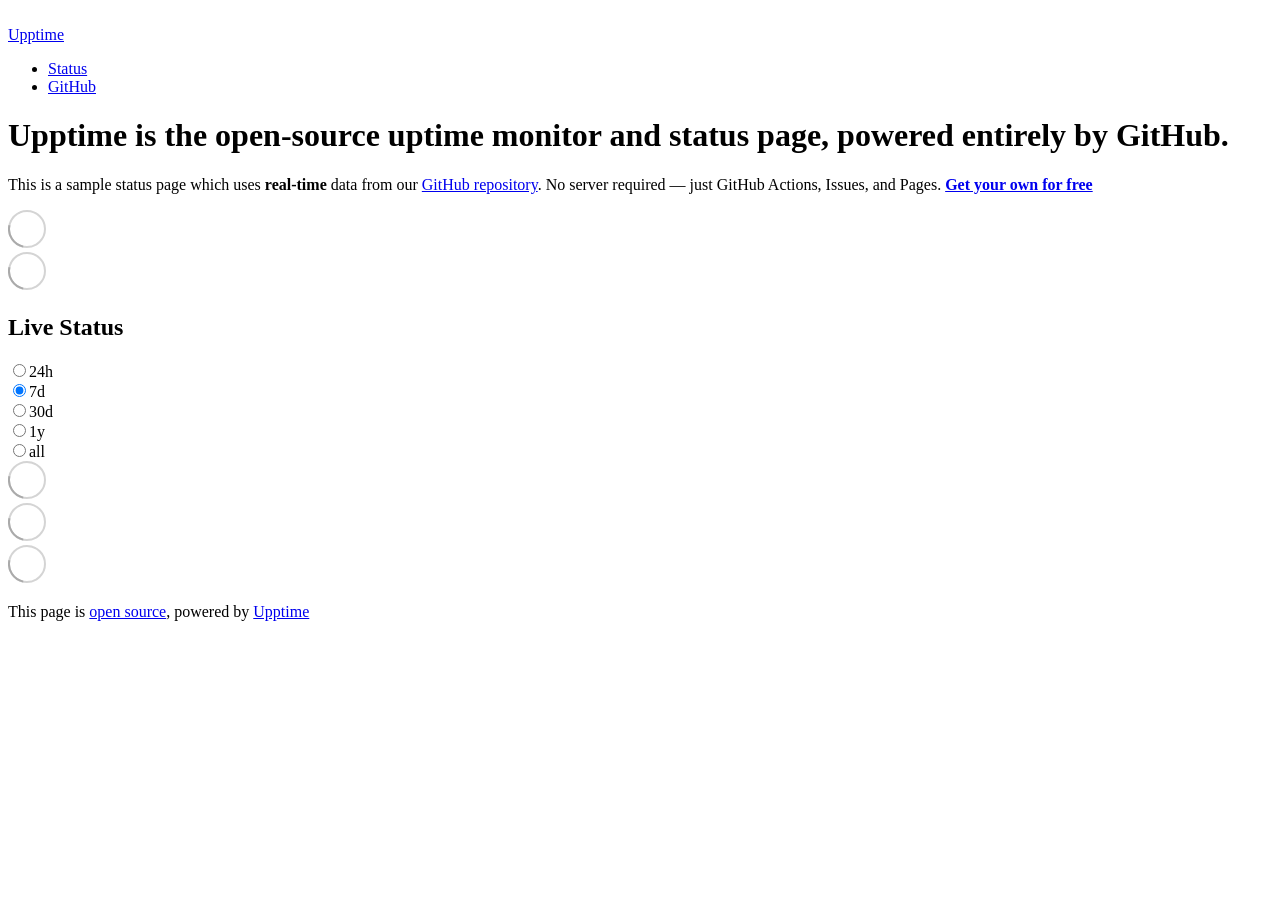
==== index.html @ abc85be4 "deploy: 4dbe4d43f22a448f04e3e28e28c67807cc718a7d" ====
<!DOCTYPE html> <html lang=en> <head> <meta charset=utf-8> <meta content="width=device-width,initial-scale=1" name=viewport> <meta content=#333333 name=theme-color> <base href=/KivotOS-status/ > <link href=manifest.json rel=manifest crossorigin=use-credentials> <script>__SAPPER__={baseUrl:"/KivotOS-status",preloaded:[void 0,{}]};if('serviceWorker' in navigator)navigator.serviceWorker.register('/KivotOS-status/service-worker.js');(function(){try{eval("async function x(){}");var main="/KivotOS-status/client/client.7f36f1a3.js"}catch(e){main="/KivotOS-status/client/legacy/client.d42a2e15.js"};var s=document.createElement("script");try{new Function("if(0)import('')")();s.src=main;s.type="module";s.crossOrigin="use-credentials";}catch(e){s.src="/KivotOS-status/client/shimport@2.0.5.js";s.setAttribute("data-main",main);}document.head.appendChild(s);}());</script> <link href=client/client-31a52aa5.css rel=stylesheet><link href=client/createOctokit-a85f76c7.css rel=stylesheet><link href=client/index-b0b6455a.css rel=stylesheet> <title>Upptime</title> <script>// If `prefers-color-scheme` is not supported, fall back to light mode.
      // In this case, light.css will be downloaded with `highest` priority.
      if (typeof window !== "undefined" && typeof document !== "undefined" && "matchMedia" in window && window.matchMedia('(prefers-color-scheme: dark)').media === 'not all') {
        document.documentElement.style.display = 'none';
        document.head.insertAdjacentHTML(
          'beforeend',
          '<link rel="stylesheet" href={`${config.path}/themes/light.css`} onload="document.documentElement.style.display = \'\'">',
        );
      } </script> <link href=https://dungdinhmanh.github.io/KivotOS-status/themes/light.css rel=stylesheet media=(prefers-color-scheme:light)> <link href=https://dungdinhmanh.github.io/KivotOS-status/themes/dark.css rel=stylesheet media=(prefers-color-scheme:dark)><link href=https://dungdinhmanh.github.io/KivotOS-status/global.css rel=stylesheet><link href=https://raw.githubusercontent.com/upptime/upptime/master/assets/upptime-icon.svg rel=icon type=image/svg><link href=/logo-192.png rel=icon type=image/png> <link href=/KivotOS-status/client/client.7f36f1a3.js rel=modulepreload as=script crossorigin=use-credentials><link href=/KivotOS-status/client/client-31a52aa5.css rel=preload as=style><link href=/KivotOS-status/client/index.67c67a5d.js rel=modulepreload as=script crossorigin=use-credentials><link href=/KivotOS-status/client/createOctokit.9bda85bf.js rel=modulepreload as=script crossorigin=use-credentials><link href=/KivotOS-status/client/inject_styles.803b7e80.js rel=modulepreload as=script crossorigin=use-credentials><link href=/KivotOS-status/client/createOctokit-a85f76c7.css rel=preload as=style><link href=/KivotOS-status/client/index-b0b6455a.css rel=preload as=style></head> <body> <div id=sapper> <nav class=svelte-a08hsz><div class="svelte-a08hsz container"><div><a href=https://dungdinhmanh.github.io/KivotOS-status class="svelte-a08hsz logo"><img alt="" class=svelte-a08hsz src=https://raw.githubusercontent.com/upptime/upptime.js.org/master/static/img/icon.svg> <div>Upptime</div></a></div> <ul class=svelte-a08hsz><li><a href=/ class=svelte-a08hsz target=_self aria-current=page>Status</a> <li><a href=https://github.com/dungdinhmanh/KivotOS-status class=svelte-a08hsz target=_self>GitHub</a> </li> </ul></div> </nav> <main class=container> <header class=svelte-ngkazm><h1><strong>Upptime</strong> is the open-source uptime monitor and status page, powered entirely by GitHub.</h1> <p class="svelte-ngkazm lead">This is a sample status page which uses <strong>real-time</strong> data from our <a href=https://github.com/upptime/upptime>GitHub repository</a>. No server required — just GitHub Actions, Issues, and Pages. <a href=https://github.com/upptime/upptime><strong>Get your own for free</strong></a></header> <section class=svelte-8lnl4f><div class="svelte-68jxue loading"><svg class=svelte-68jxue height=38 stroke=#aaa width=38 xmlns=http://www.w3.org/2000/svg><g fill=none fill-rule=evenodd><g stroke-width=2 transform="translate(1 1)"><circle cx=18 cy=18 r=18 stroke-opacity=.5></circle><path d="M36 18c0-9.94-8.06-18-18-18"><animateTransform attributeName=transform dur=1s from="0 18 18" repeatCount=indefinite to="360 18 18" type=rotate></animateTransform></path></g></g></svg></div> </section> <section class=svelte-8lnl4f><div class="svelte-68jxue loading"><svg class=svelte-68jxue height=38 stroke=#aaa width=38 xmlns=http://www.w3.org/2000/svg><g fill=none fill-rule=evenodd><g stroke-width=2 transform="translate(1 1)"><circle cx=18 cy=18 r=18 stroke-opacity=.5></circle><path d="M36 18c0-9.94-8.06-18-18-18"><animateTransform attributeName=transform dur=1s from="0 18 18" repeatCount=indefinite to="360 18 18" type=rotate></animateTransform></path></g></g></svg></div> </section> <div class="svelte-fqsq6s f changed"><h2>Live Status</h2> <form class="svelte-fqsq6s f r"><div><input class=svelte-fqsq6s id=data_day name=d type=radio value=day><label class=svelte-fqsq6s for=data_day>24h</label></div> <div><input class=svelte-fqsq6s id=data_week name=d type=radio value=week checked><label class=svelte-fqsq6s for=data_week>7d</label></div> <div><input class=svelte-fqsq6s id=data_month name=d type=radio value=month><label class=svelte-fqsq6s for=data_month>30d</label></div> <div><input class=svelte-fqsq6s id=data_year name=d type=radio value=year><label class=svelte-fqsq6s for=data_year>1y</label></div> <div><input class=svelte-fqsq6s id=data_all name=d type=radio value=all><label class=svelte-fqsq6s for=data_all>all</label></div></form></div> <section class="svelte-fqsq6s live-status"><div class="svelte-68jxue loading"><svg class=svelte-68jxue height=38 stroke=#aaa width=38 xmlns=http://www.w3.org/2000/svg><g fill=none fill-rule=evenodd><g stroke-width=2 transform="translate(1 1)"><circle cx=18 cy=18 r=18 stroke-opacity=.5></circle><path d="M36 18c0-9.94-8.06-18-18-18"><animateTransform attributeName=transform dur=1s from="0 18 18" repeatCount=indefinite to="360 18 18" type=rotate></animateTransform></path></g></g></svg></div> </section> <section><div class="svelte-68jxue loading"><svg class=svelte-68jxue height=38 stroke=#aaa width=38 xmlns=http://www.w3.org/2000/svg><g fill=none fill-rule=evenodd><g stroke-width=2 transform="translate(1 1)"><circle cx=18 cy=18 r=18 stroke-opacity=.5></circle><path d="M36 18c0-9.94-8.06-18-18-18"><animateTransform attributeName=transform dur=1s from="0 18 18" repeatCount=indefinite to="360 18 18" type=rotate></animateTransform></path></g></g></svg></div> </section> <section><div class="svelte-68jxue loading"><svg class=svelte-68jxue height=38 stroke=#aaa width=38 xmlns=http://www.w3.org/2000/svg><g fill=none fill-rule=evenodd><g stroke-width=2 transform="translate(1 1)"><circle cx=18 cy=18 r=18 stroke-opacity=.5></circle><path d="M36 18c0-9.94-8.06-18-18-18"><animateTransform attributeName=transform dur=1s from="0 18 18" repeatCount=indefinite to="360 18 18" type=rotate></animateTransform></path></g></g></svg></div></section></main> <footer class=svelte-jbr799><p>This page is <a href=https://github.com/dungdinhmanh/KivotOS-status>open source</a>, powered by <a href=https://upptime.js.org>Upptime</a></p> </footer></div> <script> try {
        if (typeof window !== "undefined" && window.navigator && navigator.serviceWorker) {
          navigator.serviceWorker.getRegistrations().then(function (registrations) {
            for (let registration of registrations) {
              registration.unregister();
            }
          });
        }
        if (typeof window !== "undefined" && "caches" in window) {
          caches.keys().then(function (keyList) {
            return Promise.all(
              keyList.map(function (key) {
                return caches.delete(key);
              })
            );
          });
        }
      } catch (error) {} </script>
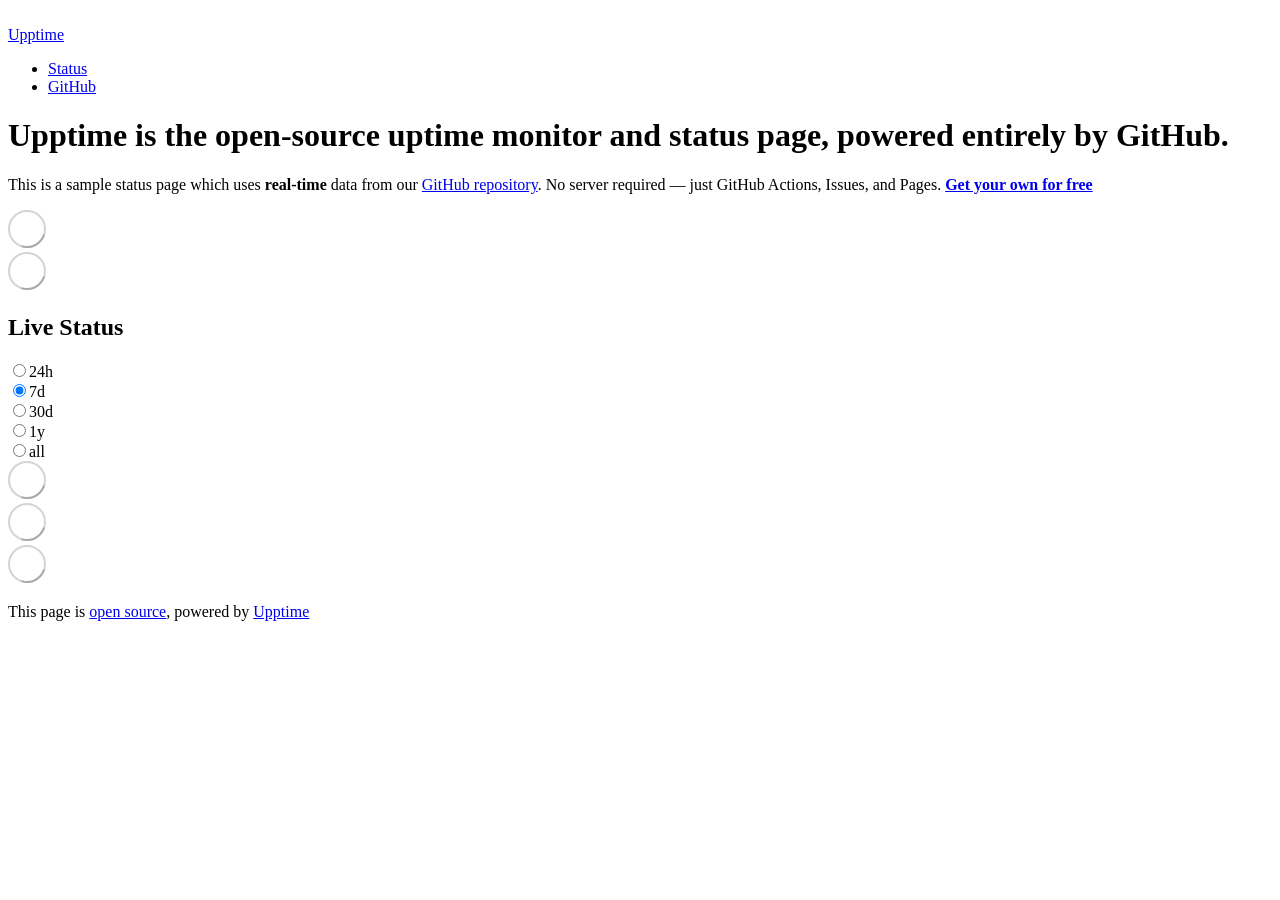
==== commit d0ab8d71: "deploy: ff72201e43eb271b6b626acca5a5ea816cc63254" ====
--- a/index.html
+++ b/index.html
@@ -1,4 +1,4 @@
-<!DOCTYPE html> <html lang=en> <head> <meta charset=utf-8> <meta content="width=device-width,initial-scale=1" name=viewport> <meta content=#333333 name=theme-color> <base href=/KivotOS-status/ > <link href=manifest.json rel=manifest crossorigin=use-credentials> <script>__SAPPER__={baseUrl:"/KivotOS-status",preloaded:[void 0,{}]};if('serviceWorker' in navigator)navigator.serviceWorker.register('/KivotOS-status/service-worker.js');(function(){try{eval("async function x(){}");var main="/KivotOS-status/client/client.7f36f1a3.js"}catch(e){main="/KivotOS-status/client/legacy/client.d42a2e15.js"};var s=document.createElement("script");try{new Function("if(0)import('')")();s.src=main;s.type="module";s.crossOrigin="use-credentials";}catch(e){s.src="/KivotOS-status/client/shimport@2.0.5.js";s.setAttribute("data-main",main);}document.head.appendChild(s);}());</script> <link href=client/client-31a52aa5.css rel=stylesheet><link href=client/createOctokit-a85f76c7.css rel=stylesheet><link href=client/index-b0b6455a.css rel=stylesheet> <title>Upptime</title> <script>// If `prefers-color-scheme` is not supported, fall back to light mode.
+<!DOCTYPE html> <html lang=en> <head> <meta charset=utf-8> <meta content="width=device-width,initial-scale=1" name=viewport> <meta content=#333333 name=theme-color> <base href=/KivotOS-status/ > <link href=manifest.json rel=manifest crossorigin=use-credentials> <script>__SAPPER__={baseUrl:"/KivotOS-status",preloaded:[void 0,{}]};if('serviceWorker' in navigator)navigator.serviceWorker.register('/KivotOS-status/service-worker.js');(function(){try{eval("async function x(){}");var main="/KivotOS-status/client/client.82e6fd3c.js"}catch(e){main="/KivotOS-status/client/legacy/client.56b71846.js"};var s=document.createElement("script");try{new Function("if(0)import('')")();s.src=main;s.type="module";s.crossOrigin="use-credentials";}catch(e){s.src="/KivotOS-status/client/shimport@2.0.5.js";s.setAttribute("data-main",main);}document.head.appendChild(s);}());</script> <link href=client/client-31a52aa5.css rel=stylesheet><link href=client/createOctokit-a85f76c7.css rel=stylesheet><link href=client/index-b0b6455a.css rel=stylesheet> <title>Upptime</title> <script>// If `prefers-color-scheme` is not supported, fall back to light mode.
       // In this case, light.css will be downloaded with `highest` priority.
       if (typeof window !== "undefined" && typeof document !== "undefined" && "matchMedia" in window && window.matchMedia('(prefers-color-scheme: dark)').media === 'not all') {
         document.documentElement.style.display = 'none';
@@ -6,7 +6,7 @@
           'beforeend',
           '<link rel="stylesheet" href={`${config.path}/themes/light.css`} onload="document.documentElement.style.display = \'\'">',
         );
-      } </script> <link href=https://dungdinhmanh.github.io/KivotOS-status/themes/light.css rel=stylesheet media=(prefers-color-scheme:light)> <link href=https://dungdinhmanh.github.io/KivotOS-status/themes/dark.css rel=stylesheet media=(prefers-color-scheme:dark)><link href=https://dungdinhmanh.github.io/KivotOS-status/global.css rel=stylesheet><link href=https://raw.githubusercontent.com/upptime/upptime/master/assets/upptime-icon.svg rel=icon type=image/svg><link href=/logo-192.png rel=icon type=image/png> <link href=/KivotOS-status/client/client.7f36f1a3.js rel=modulepreload as=script crossorigin=use-credentials><link href=/KivotOS-status/client/client-31a52aa5.css rel=preload as=style><link href=/KivotOS-status/client/index.67c67a5d.js rel=modulepreload as=script crossorigin=use-credentials><link href=/KivotOS-status/client/createOctokit.9bda85bf.js rel=modulepreload as=script crossorigin=use-credentials><link href=/KivotOS-status/client/inject_styles.803b7e80.js rel=modulepreload as=script crossorigin=use-credentials><link href=/KivotOS-status/client/createOctokit-a85f76c7.css rel=preload as=style><link href=/KivotOS-status/client/index-b0b6455a.css rel=preload as=style></head> <body> <div id=sapper> <nav class=svelte-a08hsz><div class="svelte-a08hsz container"><div><a href=https://dungdinhmanh.github.io/KivotOS-status class="svelte-a08hsz logo"><img alt="" class=svelte-a08hsz src=https://raw.githubusercontent.com/upptime/upptime.js.org/master/static/img/icon.svg> <div>Upptime</div></a></div> <ul class=svelte-a08hsz><li><a href=/ class=svelte-a08hsz target=_self aria-current=page>Status</a> <li><a href=https://github.com/dungdinhmanh/KivotOS-status class=svelte-a08hsz target=_self>GitHub</a> </li> </ul></div> </nav> <main class=container> <header class=svelte-ngkazm><h1><strong>Upptime</strong> is the open-source uptime monitor and status page, powered entirely by GitHub.</h1> <p class="svelte-ngkazm lead">This is a sample status page which uses <strong>real-time</strong> data from our <a href=https://github.com/upptime/upptime>GitHub repository</a>. No server required — just GitHub Actions, Issues, and Pages. <a href=https://github.com/upptime/upptime><strong>Get your own for free</strong></a></header> <section class=svelte-8lnl4f><div class="svelte-68jxue loading"><svg class=svelte-68jxue height=38 stroke=#aaa width=38 xmlns=http://www.w3.org/2000/svg><g fill=none fill-rule=evenodd><g stroke-width=2 transform="translate(1 1)"><circle cx=18 cy=18 r=18 stroke-opacity=.5></circle><path d="M36 18c0-9.94-8.06-18-18-18"><animateTransform attributeName=transform dur=1s from="0 18 18" repeatCount=indefinite to="360 18 18" type=rotate></animateTransform></path></g></g></svg></div> </section> <section class=svelte-8lnl4f><div class="svelte-68jxue loading"><svg class=svelte-68jxue height=38 stroke=#aaa width=38 xmlns=http://www.w3.org/2000/svg><g fill=none fill-rule=evenodd><g stroke-width=2 transform="translate(1 1)"><circle cx=18 cy=18 r=18 stroke-opacity=.5></circle><path d="M36 18c0-9.94-8.06-18-18-18"><animateTransform attributeName=transform dur=1s from="0 18 18" repeatCount=indefinite to="360 18 18" type=rotate></animateTransform></path></g></g></svg></div> </section> <div class="svelte-fqsq6s f changed"><h2>Live Status</h2> <form class="svelte-fqsq6s f r"><div><input class=svelte-fqsq6s id=data_day name=d type=radio value=day><label class=svelte-fqsq6s for=data_day>24h</label></div> <div><input class=svelte-fqsq6s id=data_week name=d type=radio value=week checked><label class=svelte-fqsq6s for=data_week>7d</label></div> <div><input class=svelte-fqsq6s id=data_month name=d type=radio value=month><label class=svelte-fqsq6s for=data_month>30d</label></div> <div><input class=svelte-fqsq6s id=data_year name=d type=radio value=year><label class=svelte-fqsq6s for=data_year>1y</label></div> <div><input class=svelte-fqsq6s id=data_all name=d type=radio value=all><label class=svelte-fqsq6s for=data_all>all</label></div></form></div> <section class="svelte-fqsq6s live-status"><div class="svelte-68jxue loading"><svg class=svelte-68jxue height=38 stroke=#aaa width=38 xmlns=http://www.w3.org/2000/svg><g fill=none fill-rule=evenodd><g stroke-width=2 transform="translate(1 1)"><circle cx=18 cy=18 r=18 stroke-opacity=.5></circle><path d="M36 18c0-9.94-8.06-18-18-18"><animateTransform attributeName=transform dur=1s from="0 18 18" repeatCount=indefinite to="360 18 18" type=rotate></animateTransform></path></g></g></svg></div> </section> <section><div class="svelte-68jxue loading"><svg class=svelte-68jxue height=38 stroke=#aaa width=38 xmlns=http://www.w3.org/2000/svg><g fill=none fill-rule=evenodd><g stroke-width=2 transform="translate(1 1)"><circle cx=18 cy=18 r=18 stroke-opacity=.5></circle><path d="M36 18c0-9.94-8.06-18-18-18"><animateTransform attributeName=transform dur=1s from="0 18 18" repeatCount=indefinite to="360 18 18" type=rotate></animateTransform></path></g></g></svg></div> </section> <section><div class="svelte-68jxue loading"><svg class=svelte-68jxue height=38 stroke=#aaa width=38 xmlns=http://www.w3.org/2000/svg><g fill=none fill-rule=evenodd><g stroke-width=2 transform="translate(1 1)"><circle cx=18 cy=18 r=18 stroke-opacity=.5></circle><path d="M36 18c0-9.94-8.06-18-18-18"><animateTransform attributeName=transform dur=1s from="0 18 18" repeatCount=indefinite to="360 18 18" type=rotate></animateTransform></path></g></g></svg></div></section></main> <footer class=svelte-jbr799><p>This page is <a href=https://github.com/dungdinhmanh/KivotOS-status>open source</a>, powered by <a href=https://upptime.js.org>Upptime</a></p> </footer></div> <script> try {
+      } </script> <link href=https://Kivot-OS.github.io/KivotOS-status/themes/light.css rel=stylesheet media=(prefers-color-scheme:light)> <link href=https://Kivot-OS.github.io/KivotOS-status/themes/dark.css rel=stylesheet media=(prefers-color-scheme:dark)><link href=https://Kivot-OS.github.io/KivotOS-status/global.css rel=stylesheet><link href=https://raw.githubusercontent.com/upptime/upptime/master/assets/upptime-icon.svg rel=icon type=image/svg><link href=/logo-192.png rel=icon type=image/png> <link href=/KivotOS-status/client/client.82e6fd3c.js rel=modulepreload as=script crossorigin=use-credentials><link href=/KivotOS-status/client/client-31a52aa5.css rel=preload as=style><link href=/KivotOS-status/client/index.db226a2b.js rel=modulepreload as=script crossorigin=use-credentials><link href=/KivotOS-status/client/createOctokit.2fd6be53.js rel=modulepreload as=script crossorigin=use-credentials><link href=/KivotOS-status/client/inject_styles.803b7e80.js rel=modulepreload as=script crossorigin=use-credentials><link href=/KivotOS-status/client/createOctokit-a85f76c7.css rel=preload as=style><link href=/KivotOS-status/client/index-b0b6455a.css rel=preload as=style></head> <body> <div id=sapper> <nav class=svelte-a08hsz><div class="svelte-a08hsz container"><div><a href=https://Kivot-OS.github.io/KivotOS-status class="svelte-a08hsz logo"><img alt="" class=svelte-a08hsz src=https://raw.githubusercontent.com/upptime/upptime.js.org/master/static/img/icon.svg> <div>Upptime</div></a></div> <ul class=svelte-a08hsz><li><a href=/ class=svelte-a08hsz target=_self aria-current=page>Status</a> <li><a href=https://github.com/Kivot-OS/KivotOS-status class=svelte-a08hsz target=_self>GitHub</a> </li> </ul></div> </nav> <main class=container> <header class=svelte-ngkazm><h1><strong>Upptime</strong> is the open-source uptime monitor and status page, powered entirely by GitHub.</h1> <p class="svelte-ngkazm lead">This is a sample status page which uses <strong>real-time</strong> data from our <a href=https://github.com/upptime/upptime>GitHub repository</a>. No server required — just GitHub Actions, Issues, and Pages. <a href=https://github.com/upptime/upptime><strong>Get your own for free</strong></a></header> <section class=svelte-8lnl4f><div class="svelte-68jxue loading"><svg class=svelte-68jxue height=38 stroke=#aaa width=38 xmlns=http://www.w3.org/2000/svg><g fill=none fill-rule=evenodd><g stroke-width=2 transform="translate(1 1)"><circle cx=18 cy=18 r=18 stroke-opacity=.5></circle><path d="M36 18c0-9.94-8.06-18-18-18"><animateTransform attributeName=transform dur=1s from="0 18 18" repeatCount=indefinite to="360 18 18" type=rotate></animateTransform></path></g></g></svg></div> </section> <section class=svelte-8lnl4f><div class="svelte-68jxue loading"><svg class=svelte-68jxue height=38 stroke=#aaa width=38 xmlns=http://www.w3.org/2000/svg><g fill=none fill-rule=evenodd><g stroke-width=2 transform="translate(1 1)"><circle cx=18 cy=18 r=18 stroke-opacity=.5></circle><path d="M36 18c0-9.94-8.06-18-18-18"><animateTransform attributeName=transform dur=1s from="0 18 18" repeatCount=indefinite to="360 18 18" type=rotate></animateTransform></path></g></g></svg></div> </section> <div class="svelte-fqsq6s f changed"><h2>Live Status</h2> <form class="svelte-fqsq6s f r"><div><input class=svelte-fqsq6s id=data_day name=d type=radio value=day><label class=svelte-fqsq6s for=data_day>24h</label></div> <div><input class=svelte-fqsq6s id=data_week name=d type=radio value=week checked><label class=svelte-fqsq6s for=data_week>7d</label></div> <div><input class=svelte-fqsq6s id=data_month name=d type=radio value=month><label class=svelte-fqsq6s for=data_month>30d</label></div> <div><input class=svelte-fqsq6s id=data_year name=d type=radio value=year><label class=svelte-fqsq6s for=data_year>1y</label></div> <div><input class=svelte-fqsq6s id=data_all name=d type=radio value=all><label class=svelte-fqsq6s for=data_all>all</label></div></form></div> <section class="svelte-fqsq6s live-status"><div class="svelte-68jxue loading"><svg class=svelte-68jxue height=38 stroke=#aaa width=38 xmlns=http://www.w3.org/2000/svg><g fill=none fill-rule=evenodd><g stroke-width=2 transform="translate(1 1)"><circle cx=18 cy=18 r=18 stroke-opacity=.5></circle><path d="M36 18c0-9.94-8.06-18-18-18"><animateTransform attributeName=transform dur=1s from="0 18 18" repeatCount=indefinite to="360 18 18" type=rotate></animateTransform></path></g></g></svg></div> </section> <section><div class="svelte-68jxue loading"><svg class=svelte-68jxue height=38 stroke=#aaa width=38 xmlns=http://www.w3.org/2000/svg><g fill=none fill-rule=evenodd><g stroke-width=2 transform="translate(1 1)"><circle cx=18 cy=18 r=18 stroke-opacity=.5></circle><path d="M36 18c0-9.94-8.06-18-18-18"><animateTransform attributeName=transform dur=1s from="0 18 18" repeatCount=indefinite to="360 18 18" type=rotate></animateTransform></path></g></g></svg></div> </section> <section><div class="svelte-68jxue loading"><svg class=svelte-68jxue height=38 stroke=#aaa width=38 xmlns=http://www.w3.org/2000/svg><g fill=none fill-rule=evenodd><g stroke-width=2 transform="translate(1 1)"><circle cx=18 cy=18 r=18 stroke-opacity=.5></circle><path d="M36 18c0-9.94-8.06-18-18-18"><animateTransform attributeName=transform dur=1s from="0 18 18" repeatCount=indefinite to="360 18 18" type=rotate></animateTransform></path></g></g></svg></div></section></main> <footer class=svelte-jbr799><p>This page is <a href=https://github.com/Kivot-OS/KivotOS-status>open source</a>, powered by <a href=https://upptime.js.org>Upptime</a></p> </footer></div> <script> try {
         if (typeof window !== "undefined" && window.navigator && navigator.serviceWorker) {
           navigator.serviceWorker.getRegistrations().then(function (registrations) {
             for (let registration of registrations) {
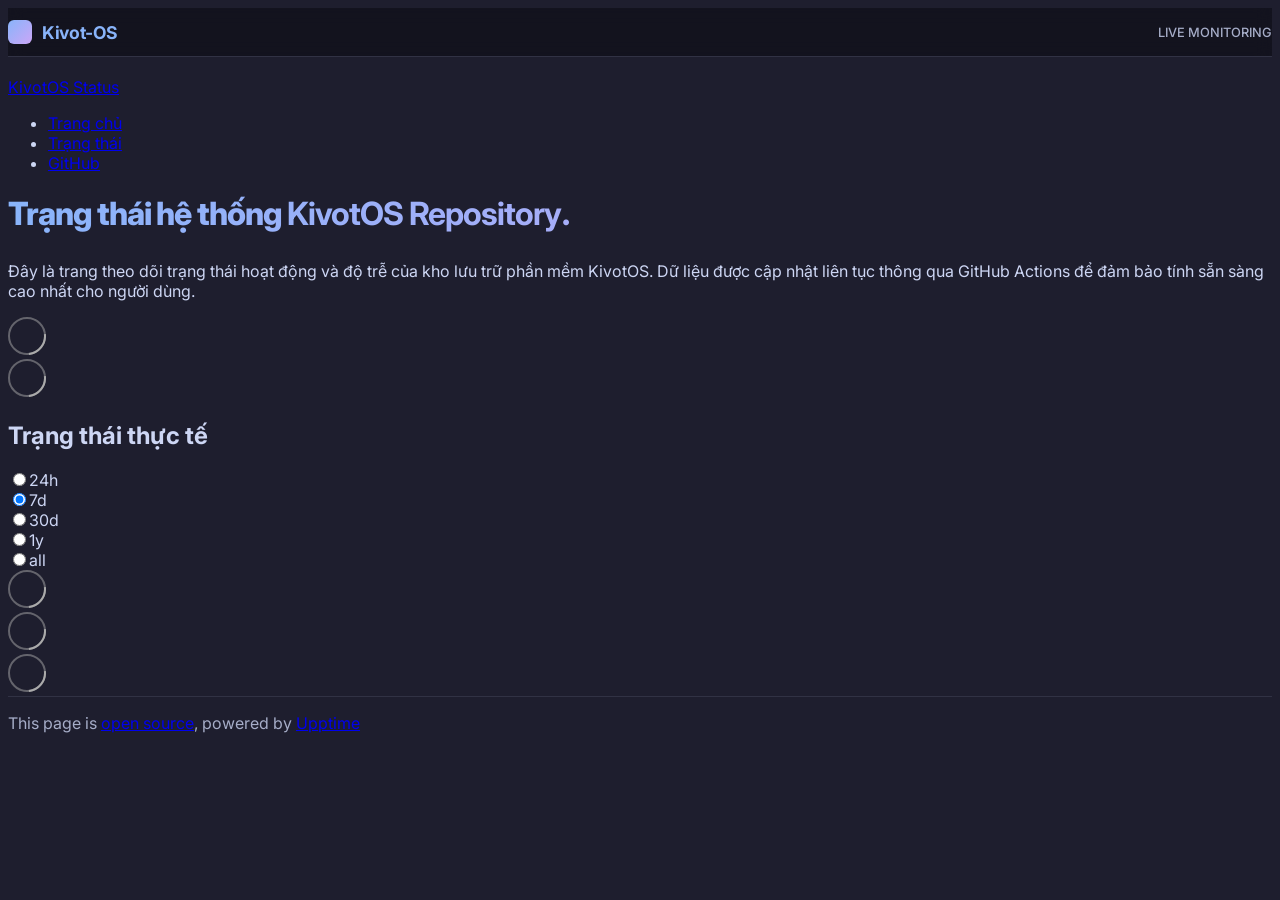
==== commit 44603fdb: "deploy: 185cc3f47ab8d8334ac326dc97f6c80e221dc91b" ====
--- a/index.html
+++ b/index.html
@@ -1,12 +1,12 @@
-<!DOCTYPE html> <html lang=en> <head> <meta charset=utf-8> <meta content="width=device-width,initial-scale=1" name=viewport> <meta content=#333333 name=theme-color> <base href=/KivotOS-status/ > <link href=manifest.json rel=manifest crossorigin=use-credentials> <script>__SAPPER__={baseUrl:"/KivotOS-status",preloaded:[void 0,{}]};if('serviceWorker' in navigator)navigator.serviceWorker.register('/KivotOS-status/service-worker.js');(function(){try{eval("async function x(){}");var main="/KivotOS-status/client/client.82e6fd3c.js"}catch(e){main="/KivotOS-status/client/legacy/client.56b71846.js"};var s=document.createElement("script");try{new Function("if(0)import('')")();s.src=main;s.type="module";s.crossOrigin="use-credentials";}catch(e){s.src="/KivotOS-status/client/shimport@2.0.5.js";s.setAttribute("data-main",main);}document.head.appendChild(s);}());</script> <link href=client/client-31a52aa5.css rel=stylesheet><link href=client/createOctokit-a85f76c7.css rel=stylesheet><link href=client/index-b0b6455a.css rel=stylesheet> <title>Upptime</title> <script>// If `prefers-color-scheme` is not supported, fall back to light mode.
-      // In this case, light.css will be downloaded with `highest` priority.
-      if (typeof window !== "undefined" && typeof document !== "undefined" && "matchMedia" in window && window.matchMedia('(prefers-color-scheme: dark)').media === 'not all') {
-        document.documentElement.style.display = 'none';
-        document.head.insertAdjacentHTML(
-          'beforeend',
-          '<link rel="stylesheet" href={`${config.path}/themes/light.css`} onload="document.documentElement.style.display = \'\'">',
-        );
-      } </script> <link href=https://Kivot-OS.github.io/KivotOS-status/themes/light.css rel=stylesheet media=(prefers-color-scheme:light)> <link href=https://Kivot-OS.github.io/KivotOS-status/themes/dark.css rel=stylesheet media=(prefers-color-scheme:dark)><link href=https://Kivot-OS.github.io/KivotOS-status/global.css rel=stylesheet><link href=https://raw.githubusercontent.com/upptime/upptime/master/assets/upptime-icon.svg rel=icon type=image/svg><link href=/logo-192.png rel=icon type=image/png> <link href=/KivotOS-status/client/client.82e6fd3c.js rel=modulepreload as=script crossorigin=use-credentials><link href=/KivotOS-status/client/client-31a52aa5.css rel=preload as=style><link href=/KivotOS-status/client/index.db226a2b.js rel=modulepreload as=script crossorigin=use-credentials><link href=/KivotOS-status/client/createOctokit.2fd6be53.js rel=modulepreload as=script crossorigin=use-credentials><link href=/KivotOS-status/client/inject_styles.803b7e80.js rel=modulepreload as=script crossorigin=use-credentials><link href=/KivotOS-status/client/createOctokit-a85f76c7.css rel=preload as=style><link href=/KivotOS-status/client/index-b0b6455a.css rel=preload as=style></head> <body> <div id=sapper> <nav class=svelte-a08hsz><div class="svelte-a08hsz container"><div><a href=https://Kivot-OS.github.io/KivotOS-status class="svelte-a08hsz logo"><img alt="" class=svelte-a08hsz src=https://raw.githubusercontent.com/upptime/upptime.js.org/master/static/img/icon.svg> <div>Upptime</div></a></div> <ul class=svelte-a08hsz><li><a href=/ class=svelte-a08hsz target=_self aria-current=page>Status</a> <li><a href=https://github.com/Kivot-OS/KivotOS-status class=svelte-a08hsz target=_self>GitHub</a> </li> </ul></div> </nav> <main class=container> <header class=svelte-ngkazm><h1><strong>Upptime</strong> is the open-source uptime monitor and status page, powered entirely by GitHub.</h1> <p class="svelte-ngkazm lead">This is a sample status page which uses <strong>real-time</strong> data from our <a href=https://github.com/upptime/upptime>GitHub repository</a>. No server required — just GitHub Actions, Issues, and Pages. <a href=https://github.com/upptime/upptime><strong>Get your own for free</strong></a></header> <section class=svelte-8lnl4f><div class="svelte-68jxue loading"><svg class=svelte-68jxue height=38 stroke=#aaa width=38 xmlns=http://www.w3.org/2000/svg><g fill=none fill-rule=evenodd><g stroke-width=2 transform="translate(1 1)"><circle cx=18 cy=18 r=18 stroke-opacity=.5></circle><path d="M36 18c0-9.94-8.06-18-18-18"><animateTransform attributeName=transform dur=1s from="0 18 18" repeatCount=indefinite to="360 18 18" type=rotate></animateTransform></path></g></g></svg></div> </section> <section class=svelte-8lnl4f><div class="svelte-68jxue loading"><svg class=svelte-68jxue height=38 stroke=#aaa width=38 xmlns=http://www.w3.org/2000/svg><g fill=none fill-rule=evenodd><g stroke-width=2 transform="translate(1 1)"><circle cx=18 cy=18 r=18 stroke-opacity=.5></circle><path d="M36 18c0-9.94-8.06-18-18-18"><animateTransform attributeName=transform dur=1s from="0 18 18" repeatCount=indefinite to="360 18 18" type=rotate></animateTransform></path></g></g></svg></div> </section> <div class="svelte-fqsq6s f changed"><h2>Live Status</h2> <form class="svelte-fqsq6s f r"><div><input class=svelte-fqsq6s id=data_day name=d type=radio value=day><label class=svelte-fqsq6s for=data_day>24h</label></div> <div><input class=svelte-fqsq6s id=data_week name=d type=radio value=week checked><label class=svelte-fqsq6s for=data_week>7d</label></div> <div><input class=svelte-fqsq6s id=data_month name=d type=radio value=month><label class=svelte-fqsq6s for=data_month>30d</label></div> <div><input class=svelte-fqsq6s id=data_year name=d type=radio value=year><label class=svelte-fqsq6s for=data_year>1y</label></div> <div><input class=svelte-fqsq6s id=data_all name=d type=radio value=all><label class=svelte-fqsq6s for=data_all>all</label></div></form></div> <section class="svelte-fqsq6s live-status"><div class="svelte-68jxue loading"><svg class=svelte-68jxue height=38 stroke=#aaa width=38 xmlns=http://www.w3.org/2000/svg><g fill=none fill-rule=evenodd><g stroke-width=2 transform="translate(1 1)"><circle cx=18 cy=18 r=18 stroke-opacity=.5></circle><path d="M36 18c0-9.94-8.06-18-18-18"><animateTransform attributeName=transform dur=1s from="0 18 18" repeatCount=indefinite to="360 18 18" type=rotate></animateTransform></path></g></g></svg></div> </section> <section><div class="svelte-68jxue loading"><svg class=svelte-68jxue height=38 stroke=#aaa width=38 xmlns=http://www.w3.org/2000/svg><g fill=none fill-rule=evenodd><g stroke-width=2 transform="translate(1 1)"><circle cx=18 cy=18 r=18 stroke-opacity=.5></circle><path d="M36 18c0-9.94-8.06-18-18-18"><animateTransform attributeName=transform dur=1s from="0 18 18" repeatCount=indefinite to="360 18 18" type=rotate></animateTransform></path></g></g></svg></div> </section> <section><div class="svelte-68jxue loading"><svg class=svelte-68jxue height=38 stroke=#aaa width=38 xmlns=http://www.w3.org/2000/svg><g fill=none fill-rule=evenodd><g stroke-width=2 transform="translate(1 1)"><circle cx=18 cy=18 r=18 stroke-opacity=.5></circle><path d="M36 18c0-9.94-8.06-18-18-18"><animateTransform attributeName=transform dur=1s from="0 18 18" repeatCount=indefinite to="360 18 18" type=rotate></animateTransform></path></g></g></svg></div></section></main> <footer class=svelte-jbr799><p>This page is <a href=https://github.com/Kivot-OS/KivotOS-status>open source</a>, powered by <a href=https://upptime.js.org>Upptime</a></p> </footer></div> <script> try {
+<!DOCTYPE html> <html lang=en> <head> <meta charset=utf-8> <meta content="width=device-width,initial-scale=1" name=viewport> <meta content=#333333 name=theme-color> <base href=/KivotOS-status/ > <link href=manifest.json rel=manifest crossorigin=use-credentials> <script>__SAPPER__={baseUrl:"/KivotOS-status",preloaded:[void 0,{}]};if('serviceWorker' in navigator)navigator.serviceWorker.register('/KivotOS-status/service-worker.js');(function(){try{eval("async function x(){}");var main="/KivotOS-status/client/client.10c881a8.js"}catch(e){main="/KivotOS-status/client/legacy/client.3d6ef3b6.js"};var s=document.createElement("script");try{new Function("if(0)import('')")();s.src=main;s.type="module";s.crossOrigin="use-credentials";}catch(e){s.src="/KivotOS-status/client/shimport@2.0.5.js";s.setAttribute("data-main",main);}document.head.appendChild(s);}());</script> <link href=client/client-31a52aa5.css rel=stylesheet><link href=client/createOctokit-a85f76c7.css rel=stylesheet><link href=client/index-b0b6455a.css rel=stylesheet> <title>KivotOS Status</title><link href=https://fonts.googleapis.com rel=preconnect> <link href=https://fonts.gstatic.com rel=preconnect crossorigin> <link href="https://fonts.googleapis.com/css2?family=Inter:wght@400;600;800&display=swap" rel=stylesheet> <link href=https://kivot-os.github.io/KivotOS-status/kivotos-theme.css rel=stylesheet><link href=https://Kivot-OS.github.io/KivotOS-status/global.css rel=stylesheet><link href=https://raw.githubusercontent.com/upptime/upptime/master/assets/upptime-icon.svg rel=icon type=image/svg><link href=/logo-192.png rel=icon type=image/png><script>console.log("%c Kivot-OS %c System Operational ", "background:#89b4fa; color:#11111b; padding:2px 5px; border-radius:3px 0 0 3px; font-weight:bold;", "background:#313244; color:#cdd6f4; padding:2px 5px; border-radius:0 3px 3px 0;");
+window.addEventListener('scroll', () => {
+  const header = document.getElementById('repo-branding');
+  if (window.scrollY > 20) {
+    header.style.boxShadow = '0 10px 30px rgba(0,0,0,0.3)';
+  } else {
+    header.style.boxShadow = 'none';
+  }
+}); </script> <link href=/KivotOS-status/client/client.10c881a8.js rel=modulepreload as=script crossorigin=use-credentials><link href=/KivotOS-status/client/client-31a52aa5.css rel=preload as=style><link href=/KivotOS-status/client/index.dd16ffaf.js rel=modulepreload as=script crossorigin=use-credentials><link href=/KivotOS-status/client/createOctokit.a103273c.js rel=modulepreload as=script crossorigin=use-credentials><link href=/KivotOS-status/client/inject_styles.803b7e80.js rel=modulepreload as=script crossorigin=use-credentials><link href=/KivotOS-status/client/createOctokit-a85f76c7.css rel=preload as=style><link href=/KivotOS-status/client/index-b0b6455a.css rel=preload as=style></head> <body> <div id=sapper> <div style="background:rgba(17,17,27,.8);backdrop-filter:blur(8px);border-bottom:1px solid #313244;padding:.75rem 0;z-index:100" id=repo-branding> <div class=container style=display:flex;align-items:center;justify-content:space-between> <div style=display:flex;align-items:center;gap:10px> <div style=width:24px;height:24px;background:linear-gradient(135deg,#89b4fa,#cba6f7);border-radius:6px></div> <span style=font-weight:700;color:#89b4fa;font-size:1.1rem;letter-spacing:-.02em>Kivot-OS</span> </div> <div style=font-size:.8rem;color:#a6adc8;font-weight:500>LIVE MONITORING</div> </div> </div> <nav class=svelte-a08hsz><div class="svelte-a08hsz container"><div><a href=https://Kivot-OS.github.io/KivotOS-status class="svelte-a08hsz logo"><img alt="" class=svelte-a08hsz src=https://raw.githubusercontent.com/upptime/upptime.js.org/master/static/img/icon.svg> <div>KivotOS Status</div></a></div> <ul class=svelte-a08hsz><li><a href=https://kivot-os.github.io/KivotOS-repo/ class=svelte-a08hsz target=_self>Trang chủ</a> <li><a href=/KivotOS-status class=svelte-a08hsz target=_self>Trạng thái</a> <li><a href=https://github.com/Kivot-OS/KivotOS-repo class=svelte-a08hsz target=_self>GitHub</a> </li> </ul></div> </nav> <main class=container> <header class=svelte-ngkazm><h1>Trạng thái hệ thống <strong>KivotOS Repository</strong>.</h1> <p class="svelte-ngkazm lead">Đây là trang theo dõi trạng thái hoạt động và độ trễ của kho lưu trữ phần mềm KivotOS. Dữ liệu được cập nhật liên tục thông qua GitHub Actions để đảm bảo tính sẵn sàng cao nhất cho người dùng.</header> <section class=svelte-8lnl4f><div class="svelte-68jxue loading"><svg class=svelte-68jxue height=38 stroke=#aaa width=38 xmlns=http://www.w3.org/2000/svg><g fill=none fill-rule=evenodd><g stroke-width=2 transform="translate(1 1)"><circle cx=18 cy=18 r=18 stroke-opacity=.5></circle><path d="M36 18c0-9.94-8.06-18-18-18"><animateTransform attributeName=transform dur=1s from="0 18 18" repeatCount=indefinite to="360 18 18" type=rotate></animateTransform></path></g></g></svg></div> </section> <section class=svelte-8lnl4f><div class="svelte-68jxue loading"><svg class=svelte-68jxue height=38 stroke=#aaa width=38 xmlns=http://www.w3.org/2000/svg><g fill=none fill-rule=evenodd><g stroke-width=2 transform="translate(1 1)"><circle cx=18 cy=18 r=18 stroke-opacity=.5></circle><path d="M36 18c0-9.94-8.06-18-18-18"><animateTransform attributeName=transform dur=1s from="0 18 18" repeatCount=indefinite to="360 18 18" type=rotate></animateTransform></path></g></g></svg></div> </section> <div class="svelte-fqsq6s f changed"><h2>Trạng thái thực tế</h2> <form class="svelte-fqsq6s f r"><div><input class=svelte-fqsq6s id=data_day name=d type=radio value=day><label class=svelte-fqsq6s for=data_day>24h</label></div> <div><input class=svelte-fqsq6s id=data_week name=d type=radio value=week checked><label class=svelte-fqsq6s for=data_week>7d</label></div> <div><input class=svelte-fqsq6s id=data_month name=d type=radio value=month><label class=svelte-fqsq6s for=data_month>30d</label></div> <div><input class=svelte-fqsq6s id=data_year name=d type=radio value=year><label class=svelte-fqsq6s for=data_year>1y</label></div> <div><input class=svelte-fqsq6s id=data_all name=d type=radio value=all><label class=svelte-fqsq6s for=data_all>all</label></div></form></div> <section class="svelte-fqsq6s live-status"><div class="svelte-68jxue loading"><svg class=svelte-68jxue height=38 stroke=#aaa width=38 xmlns=http://www.w3.org/2000/svg><g fill=none fill-rule=evenodd><g stroke-width=2 transform="translate(1 1)"><circle cx=18 cy=18 r=18 stroke-opacity=.5></circle><path d="M36 18c0-9.94-8.06-18-18-18"><animateTransform attributeName=transform dur=1s from="0 18 18" repeatCount=indefinite to="360 18 18" type=rotate></animateTransform></path></g></g></svg></div> </section> <section><div class="svelte-68jxue loading"><svg class=svelte-68jxue height=38 stroke=#aaa width=38 xmlns=http://www.w3.org/2000/svg><g fill=none fill-rule=evenodd><g stroke-width=2 transform="translate(1 1)"><circle cx=18 cy=18 r=18 stroke-opacity=.5></circle><path d="M36 18c0-9.94-8.06-18-18-18"><animateTransform attributeName=transform dur=1s from="0 18 18" repeatCount=indefinite to="360 18 18" type=rotate></animateTransform></path></g></g></svg></div> </section> <section><div class="svelte-68jxue loading"><svg class=svelte-68jxue height=38 stroke=#aaa width=38 xmlns=http://www.w3.org/2000/svg><g fill=none fill-rule=evenodd><g stroke-width=2 transform="translate(1 1)"><circle cx=18 cy=18 r=18 stroke-opacity=.5></circle><path d="M36 18c0-9.94-8.06-18-18-18"><animateTransform attributeName=transform dur=1s from="0 18 18" repeatCount=indefinite to="360 18 18" type=rotate></animateTransform></path></g></g></svg></div></section></main> <footer class=svelte-jbr799><p>This page is <a href=https://github.com/Kivot-OS/KivotOS-status>open source</a>, powered by <a href=https://upptime.js.org>Upptime</a></p> </footer></div> <script> try {
         if (typeof window !== "undefined" && window.navigator && navigator.serviceWorker) {
           navigator.serviceWorker.getRegistrations().then(function (registrations) {
             for (let registration of registrations) {
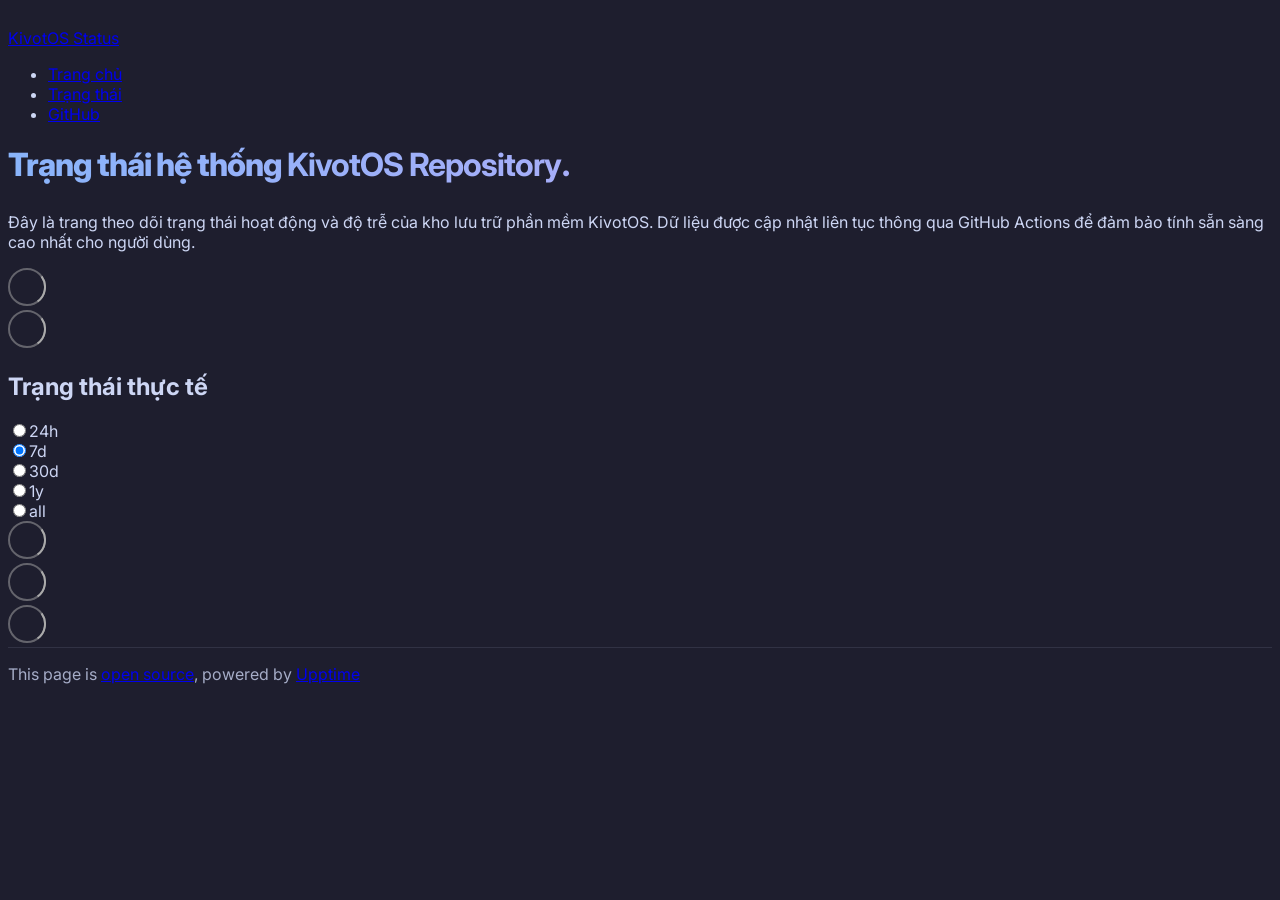
==== commit 7afffd65: "deploy: e89f51c07264e6c5bcc9ddca786f4dc0666bd491" ====
--- a/index.html
+++ b/index.html
@@ -1,4 +1,4 @@
-<!DOCTYPE html> <html lang=en> <head> <meta charset=utf-8> <meta content="width=device-width,initial-scale=1" name=viewport> <meta content=#333333 name=theme-color> <base href=/KivotOS-status/ > <link href=manifest.json rel=manifest crossorigin=use-credentials> <script>__SAPPER__={baseUrl:"/KivotOS-status",preloaded:[void 0,{}]};if('serviceWorker' in navigator)navigator.serviceWorker.register('/KivotOS-status/service-worker.js');(function(){try{eval("async function x(){}");var main="/KivotOS-status/client/client.10c881a8.js"}catch(e){main="/KivotOS-status/client/legacy/client.3d6ef3b6.js"};var s=document.createElement("script");try{new Function("if(0)import('')")();s.src=main;s.type="module";s.crossOrigin="use-credentials";}catch(e){s.src="/KivotOS-status/client/shimport@2.0.5.js";s.setAttribute("data-main",main);}document.head.appendChild(s);}());</script> <link href=client/client-31a52aa5.css rel=stylesheet><link href=client/createOctokit-a85f76c7.css rel=stylesheet><link href=client/index-b0b6455a.css rel=stylesheet> <title>KivotOS Status</title><link href=https://fonts.googleapis.com rel=preconnect> <link href=https://fonts.gstatic.com rel=preconnect crossorigin> <link href="https://fonts.googleapis.com/css2?family=Inter:wght@400;600;800&display=swap" rel=stylesheet> <link href=https://kivot-os.github.io/KivotOS-status/kivotos-theme.css rel=stylesheet><link href=https://Kivot-OS.github.io/KivotOS-status/global.css rel=stylesheet><link href=https://raw.githubusercontent.com/upptime/upptime/master/assets/upptime-icon.svg rel=icon type=image/svg><link href=/logo-192.png rel=icon type=image/png><script>console.log("%c Kivot-OS %c System Operational ", "background:#89b4fa; color:#11111b; padding:2px 5px; border-radius:3px 0 0 3px; font-weight:bold;", "background:#313244; color:#cdd6f4; padding:2px 5px; border-radius:0 3px 3px 0;");
+<!DOCTYPE html> <html lang=en> <head> <meta charset=utf-8> <meta content="width=device-width,initial-scale=1" name=viewport> <meta content=#333333 name=theme-color> <base href=/KivotOS-status/ > <link href=manifest.json rel=manifest crossorigin=use-credentials> <script>__SAPPER__={baseUrl:"/KivotOS-status",preloaded:[void 0,{}]};if('serviceWorker' in navigator)navigator.serviceWorker.register('/KivotOS-status/service-worker.js');(function(){try{eval("async function x(){}");var main="/KivotOS-status/client/client.4b8d1cd5.js"}catch(e){main="/KivotOS-status/client/legacy/client.9dfefabd.js"};var s=document.createElement("script");try{new Function("if(0)import('')")();s.src=main;s.type="module";s.crossOrigin="use-credentials";}catch(e){s.src="/KivotOS-status/client/shimport@2.0.5.js";s.setAttribute("data-main",main);}document.head.appendChild(s);}());</script> <link href=client/client-31a52aa5.css rel=stylesheet><link href=client/createOctokit-a85f76c7.css rel=stylesheet><link href=client/index-b0b6455a.css rel=stylesheet> <title>KivotOS Status</title><link href=https://fonts.googleapis.com rel=preconnect> <link href=https://fonts.gstatic.com rel=preconnect crossorigin> <link href="https://fonts.googleapis.com/css2?family=Inter:wght@400;600;800&display=swap" rel=stylesheet> <link href=https://kivot-os.github.io/KivotOS-status/kivotos-theme.css rel=stylesheet><link href=https://Kivot-OS.github.io/KivotOS-status/global.css rel=stylesheet><link href=https://raw.githubusercontent.com/upptime/upptime/master/assets/upptime-icon.svg rel=icon type=image/svg><link href=/logo-192.png rel=icon type=image/png><script>console.log("%c Kivot-OS %c System Operational ", "background:#89b4fa; color:#11111b; padding:2px 5px; border-radius:3px 0 0 3px; font-weight:bold;", "background:#313244; color:#cdd6f4; padding:2px 5px; border-radius:0 3px 3px 0;");
 window.addEventListener('scroll', () => {
   const header = document.getElementById('repo-branding');
   if (window.scrollY > 20) {
@@ -6,7 +6,7 @@
   } else {
     header.style.boxShadow = 'none';
   }
-}); </script> <link href=/KivotOS-status/client/client.10c881a8.js rel=modulepreload as=script crossorigin=use-credentials><link href=/KivotOS-status/client/client-31a52aa5.css rel=preload as=style><link href=/KivotOS-status/client/index.dd16ffaf.js rel=modulepreload as=script crossorigin=use-credentials><link href=/KivotOS-status/client/createOctokit.a103273c.js rel=modulepreload as=script crossorigin=use-credentials><link href=/KivotOS-status/client/inject_styles.803b7e80.js rel=modulepreload as=script crossorigin=use-credentials><link href=/KivotOS-status/client/createOctokit-a85f76c7.css rel=preload as=style><link href=/KivotOS-status/client/index-b0b6455a.css rel=preload as=style></head> <body> <div id=sapper> <div style="background:rgba(17,17,27,.8);backdrop-filter:blur(8px);border-bottom:1px solid #313244;padding:.75rem 0;z-index:100" id=repo-branding> <div class=container style=display:flex;align-items:center;justify-content:space-between> <div style=display:flex;align-items:center;gap:10px> <div style=width:24px;height:24px;background:linear-gradient(135deg,#89b4fa,#cba6f7);border-radius:6px></div> <span style=font-weight:700;color:#89b4fa;font-size:1.1rem;letter-spacing:-.02em>Kivot-OS</span> </div> <div style=font-size:.8rem;color:#a6adc8;font-weight:500>LIVE MONITORING</div> </div> </div> <nav class=svelte-a08hsz><div class="svelte-a08hsz container"><div><a href=https://Kivot-OS.github.io/KivotOS-status class="svelte-a08hsz logo"><img alt="" class=svelte-a08hsz src=https://raw.githubusercontent.com/upptime/upptime.js.org/master/static/img/icon.svg> <div>KivotOS Status</div></a></div> <ul class=svelte-a08hsz><li><a href=https://kivot-os.github.io/KivotOS-repo/ class=svelte-a08hsz target=_self>Trang chủ</a> <li><a href=/KivotOS-status class=svelte-a08hsz target=_self>Trạng thái</a> <li><a href=https://github.com/Kivot-OS/KivotOS-repo class=svelte-a08hsz target=_self>GitHub</a> </li> </ul></div> </nav> <main class=container> <header class=svelte-ngkazm><h1>Trạng thái hệ thống <strong>KivotOS Repository</strong>.</h1> <p class="svelte-ngkazm lead">Đây là trang theo dõi trạng thái hoạt động và độ trễ của kho lưu trữ phần mềm KivotOS. Dữ liệu được cập nhật liên tục thông qua GitHub Actions để đảm bảo tính sẵn sàng cao nhất cho người dùng.</header> <section class=svelte-8lnl4f><div class="svelte-68jxue loading"><svg class=svelte-68jxue height=38 stroke=#aaa width=38 xmlns=http://www.w3.org/2000/svg><g fill=none fill-rule=evenodd><g stroke-width=2 transform="translate(1 1)"><circle cx=18 cy=18 r=18 stroke-opacity=.5></circle><path d="M36 18c0-9.94-8.06-18-18-18"><animateTransform attributeName=transform dur=1s from="0 18 18" repeatCount=indefinite to="360 18 18" type=rotate></animateTransform></path></g></g></svg></div> </section> <section class=svelte-8lnl4f><div class="svelte-68jxue loading"><svg class=svelte-68jxue height=38 stroke=#aaa width=38 xmlns=http://www.w3.org/2000/svg><g fill=none fill-rule=evenodd><g stroke-width=2 transform="translate(1 1)"><circle cx=18 cy=18 r=18 stroke-opacity=.5></circle><path d="M36 18c0-9.94-8.06-18-18-18"><animateTransform attributeName=transform dur=1s from="0 18 18" repeatCount=indefinite to="360 18 18" type=rotate></animateTransform></path></g></g></svg></div> </section> <div class="svelte-fqsq6s f changed"><h2>Trạng thái thực tế</h2> <form class="svelte-fqsq6s f r"><div><input class=svelte-fqsq6s id=data_day name=d type=radio value=day><label class=svelte-fqsq6s for=data_day>24h</label></div> <div><input class=svelte-fqsq6s id=data_week name=d type=radio value=week checked><label class=svelte-fqsq6s for=data_week>7d</label></div> <div><input class=svelte-fqsq6s id=data_month name=d type=radio value=month><label class=svelte-fqsq6s for=data_month>30d</label></div> <div><input class=svelte-fqsq6s id=data_year name=d type=radio value=year><label class=svelte-fqsq6s for=data_year>1y</label></div> <div><input class=svelte-fqsq6s id=data_all name=d type=radio value=all><label class=svelte-fqsq6s for=data_all>all</label></div></form></div> <section class="svelte-fqsq6s live-status"><div class="svelte-68jxue loading"><svg class=svelte-68jxue height=38 stroke=#aaa width=38 xmlns=http://www.w3.org/2000/svg><g fill=none fill-rule=evenodd><g stroke-width=2 transform="translate(1 1)"><circle cx=18 cy=18 r=18 stroke-opacity=.5></circle><path d="M36 18c0-9.94-8.06-18-18-18"><animateTransform attributeName=transform dur=1s from="0 18 18" repeatCount=indefinite to="360 18 18" type=rotate></animateTransform></path></g></g></svg></div> </section> <section><div class="svelte-68jxue loading"><svg class=svelte-68jxue height=38 stroke=#aaa width=38 xmlns=http://www.w3.org/2000/svg><g fill=none fill-rule=evenodd><g stroke-width=2 transform="translate(1 1)"><circle cx=18 cy=18 r=18 stroke-opacity=.5></circle><path d="M36 18c0-9.94-8.06-18-18-18"><animateTransform attributeName=transform dur=1s from="0 18 18" repeatCount=indefinite to="360 18 18" type=rotate></animateTransform></path></g></g></svg></div> </section> <section><div class="svelte-68jxue loading"><svg class=svelte-68jxue height=38 stroke=#aaa width=38 xmlns=http://www.w3.org/2000/svg><g fill=none fill-rule=evenodd><g stroke-width=2 transform="translate(1 1)"><circle cx=18 cy=18 r=18 stroke-opacity=.5></circle><path d="M36 18c0-9.94-8.06-18-18-18"><animateTransform attributeName=transform dur=1s from="0 18 18" repeatCount=indefinite to="360 18 18" type=rotate></animateTransform></path></g></g></svg></div></section></main> <footer class=svelte-jbr799><p>This page is <a href=https://github.com/Kivot-OS/KivotOS-status>open source</a>, powered by <a href=https://upptime.js.org>Upptime</a></p> </footer></div> <script> try {
+}); </script> <link href=/KivotOS-status/client/client.4b8d1cd5.js rel=modulepreload as=script crossorigin=use-credentials><link href=/KivotOS-status/client/client-31a52aa5.css rel=preload as=style><link href=/KivotOS-status/client/index.e2d1e9db.js rel=modulepreload as=script crossorigin=use-credentials><link href=/KivotOS-status/client/createOctokit.5fbe8a49.js rel=modulepreload as=script crossorigin=use-credentials><link href=/KivotOS-status/client/inject_styles.803b7e80.js rel=modulepreload as=script crossorigin=use-credentials><link href=/KivotOS-status/client/createOctokit-a85f76c7.css rel=preload as=style><link href=/KivotOS-status/client/index-b0b6455a.css rel=preload as=style></head> <body> <div id=sapper> <nav class=svelte-a08hsz><div class="svelte-a08hsz container"><div><a href=https://Kivot-OS.github.io/KivotOS-status class="svelte-a08hsz logo"><img alt="" class=svelte-a08hsz src=https://raw.githubusercontent.com/upptime/upptime.js.org/master/static/img/icon.svg> <div>KivotOS Status</div></a></div> <ul class=svelte-a08hsz><li><a href=https://kivot-os.github.io/KivotOS-repo/ class=svelte-a08hsz target=_self>Trang chủ</a> <li><a href=/KivotOS-status class=svelte-a08hsz target=_self>Trạng thái</a> <li><a href=https://github.com/Kivot-OS/KivotOS-repo class=svelte-a08hsz target=_self>GitHub</a> </li> </ul></div> </nav> <main class=container> <header class=svelte-ngkazm><h1>Trạng thái hệ thống <strong>KivotOS Repository</strong>.</h1> <p class="svelte-ngkazm lead">Đây là trang theo dõi trạng thái hoạt động và độ trễ của kho lưu trữ phần mềm KivotOS. Dữ liệu được cập nhật liên tục thông qua GitHub Actions để đảm bảo tính sẵn sàng cao nhất cho người dùng.</header> <section class=svelte-8lnl4f><div class="svelte-68jxue loading"><svg class=svelte-68jxue height=38 stroke=#aaa width=38 xmlns=http://www.w3.org/2000/svg><g fill=none fill-rule=evenodd><g stroke-width=2 transform="translate(1 1)"><circle cx=18 cy=18 r=18 stroke-opacity=.5></circle><path d="M36 18c0-9.94-8.06-18-18-18"><animateTransform attributeName=transform dur=1s from="0 18 18" repeatCount=indefinite to="360 18 18" type=rotate></animateTransform></path></g></g></svg></div> </section> <section class=svelte-8lnl4f><div class="svelte-68jxue loading"><svg class=svelte-68jxue height=38 stroke=#aaa width=38 xmlns=http://www.w3.org/2000/svg><g fill=none fill-rule=evenodd><g stroke-width=2 transform="translate(1 1)"><circle cx=18 cy=18 r=18 stroke-opacity=.5></circle><path d="M36 18c0-9.94-8.06-18-18-18"><animateTransform attributeName=transform dur=1s from="0 18 18" repeatCount=indefinite to="360 18 18" type=rotate></animateTransform></path></g></g></svg></div> </section> <div class="svelte-fqsq6s f changed"><h2>Trạng thái thực tế</h2> <form class="svelte-fqsq6s f r"><div><input class=svelte-fqsq6s id=data_day name=d type=radio value=day><label class=svelte-fqsq6s for=data_day>24h</label></div> <div><input class=svelte-fqsq6s id=data_week name=d type=radio value=week checked><label class=svelte-fqsq6s for=data_week>7d</label></div> <div><input class=svelte-fqsq6s id=data_month name=d type=radio value=month><label class=svelte-fqsq6s for=data_month>30d</label></div> <div><input class=svelte-fqsq6s id=data_year name=d type=radio value=year><label class=svelte-fqsq6s for=data_year>1y</label></div> <div><input class=svelte-fqsq6s id=data_all name=d type=radio value=all><label class=svelte-fqsq6s for=data_all>all</label></div></form></div> <section class="svelte-fqsq6s live-status"><div class="svelte-68jxue loading"><svg class=svelte-68jxue height=38 stroke=#aaa width=38 xmlns=http://www.w3.org/2000/svg><g fill=none fill-rule=evenodd><g stroke-width=2 transform="translate(1 1)"><circle cx=18 cy=18 r=18 stroke-opacity=.5></circle><path d="M36 18c0-9.94-8.06-18-18-18"><animateTransform attributeName=transform dur=1s from="0 18 18" repeatCount=indefinite to="360 18 18" type=rotate></animateTransform></path></g></g></svg></div> </section> <section><div class="svelte-68jxue loading"><svg class=svelte-68jxue height=38 stroke=#aaa width=38 xmlns=http://www.w3.org/2000/svg><g fill=none fill-rule=evenodd><g stroke-width=2 transform="translate(1 1)"><circle cx=18 cy=18 r=18 stroke-opacity=.5></circle><path d="M36 18c0-9.94-8.06-18-18-18"><animateTransform attributeName=transform dur=1s from="0 18 18" repeatCount=indefinite to="360 18 18" type=rotate></animateTransform></path></g></g></svg></div> </section> <section><div class="svelte-68jxue loading"><svg class=svelte-68jxue height=38 stroke=#aaa width=38 xmlns=http://www.w3.org/2000/svg><g fill=none fill-rule=evenodd><g stroke-width=2 transform="translate(1 1)"><circle cx=18 cy=18 r=18 stroke-opacity=.5></circle><path d="M36 18c0-9.94-8.06-18-18-18"><animateTransform attributeName=transform dur=1s from="0 18 18" repeatCount=indefinite to="360 18 18" type=rotate></animateTransform></path></g></g></svg></div></section></main> <footer class=svelte-jbr799><p>This page is <a href=https://github.com/Kivot-OS/KivotOS-status>open source</a>, powered by <a href=https://upptime.js.org>Upptime</a></p> </footer></div> <script> try {
         if (typeof window !== "undefined" && window.navigator && navigator.serviceWorker) {
           navigator.serviceWorker.getRegistrations().then(function (registrations) {
             for (let registration of registrations) {
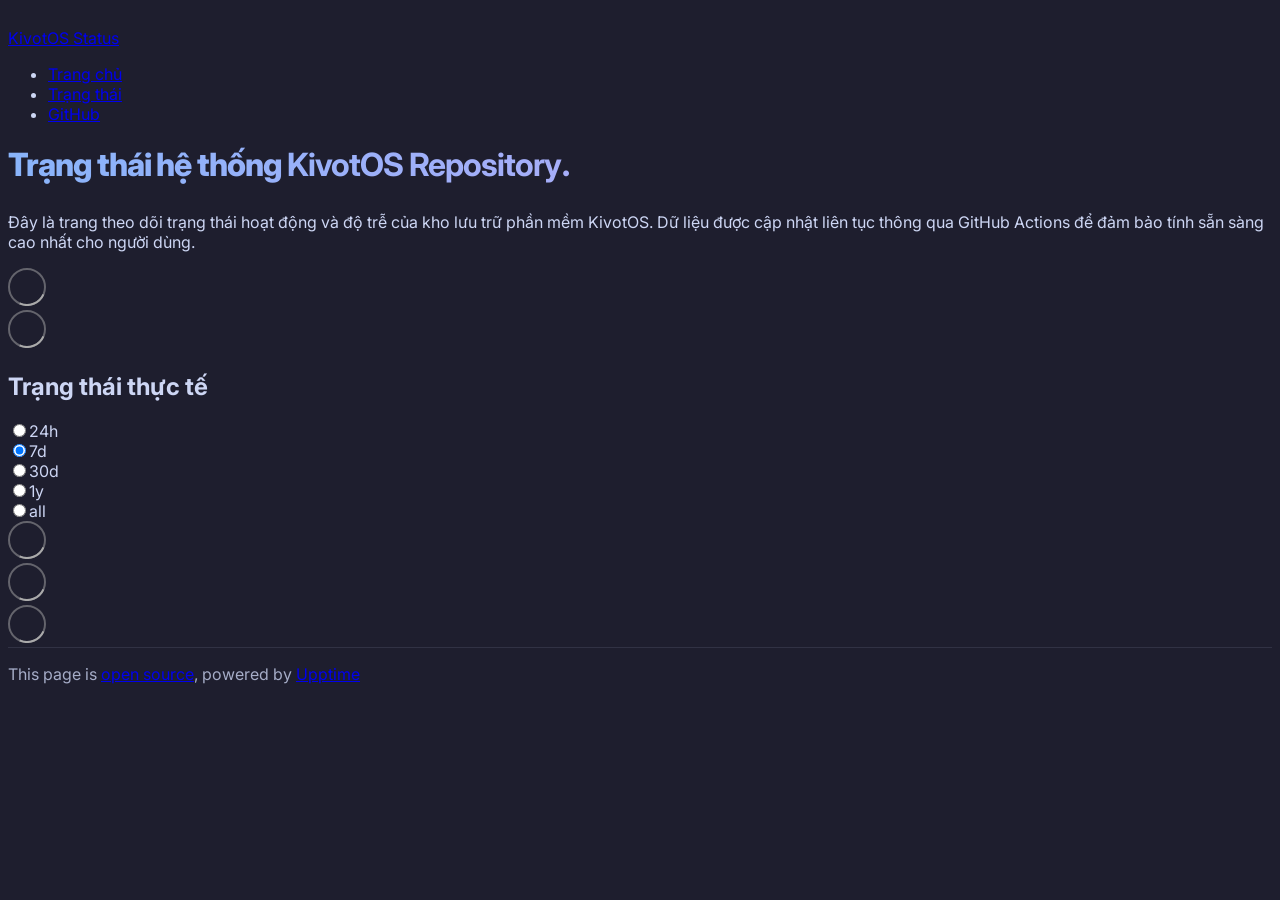
==== commit 897b585d: "deploy: ab2cd700b4c286cef7a148ce5c4281979ac0a617" ====
--- a/index.html
+++ b/index.html
@@ -1,4 +1,4 @@
-<!DOCTYPE html> <html lang=en> <head> <meta charset=utf-8> <meta content="width=device-width,initial-scale=1" name=viewport> <meta content=#333333 name=theme-color> <base href=/KivotOS-status/ > <link href=manifest.json rel=manifest crossorigin=use-credentials> <script>__SAPPER__={baseUrl:"/KivotOS-status",preloaded:[void 0,{}]};if('serviceWorker' in navigator)navigator.serviceWorker.register('/KivotOS-status/service-worker.js');(function(){try{eval("async function x(){}");var main="/KivotOS-status/client/client.4b8d1cd5.js"}catch(e){main="/KivotOS-status/client/legacy/client.9dfefabd.js"};var s=document.createElement("script");try{new Function("if(0)import('')")();s.src=main;s.type="module";s.crossOrigin="use-credentials";}catch(e){s.src="/KivotOS-status/client/shimport@2.0.5.js";s.setAttribute("data-main",main);}document.head.appendChild(s);}());</script> <link href=client/client-31a52aa5.css rel=stylesheet><link href=client/createOctokit-a85f76c7.css rel=stylesheet><link href=client/index-b0b6455a.css rel=stylesheet> <title>KivotOS Status</title><link href=https://fonts.googleapis.com rel=preconnect> <link href=https://fonts.gstatic.com rel=preconnect crossorigin> <link href="https://fonts.googleapis.com/css2?family=Inter:wght@400;600;800&display=swap" rel=stylesheet> <link href=https://kivot-os.github.io/KivotOS-status/kivotos-theme.css rel=stylesheet><link href=https://Kivot-OS.github.io/KivotOS-status/global.css rel=stylesheet><link href=https://raw.githubusercontent.com/upptime/upptime/master/assets/upptime-icon.svg rel=icon type=image/svg><link href=/logo-192.png rel=icon type=image/png><script>console.log("%c Kivot-OS %c System Operational ", "background:#89b4fa; color:#11111b; padding:2px 5px; border-radius:3px 0 0 3px; font-weight:bold;", "background:#313244; color:#cdd6f4; padding:2px 5px; border-radius:0 3px 3px 0;");
+<!DOCTYPE html> <html lang=en> <head> <meta charset=utf-8> <meta content="width=device-width,initial-scale=1" name=viewport> <meta content=#333333 name=theme-color> <base href=/KivotOS-status/ > <link href=manifest.json rel=manifest crossorigin=use-credentials> <script>__SAPPER__={baseUrl:"/KivotOS-status",preloaded:[void 0,{}]};if('serviceWorker' in navigator)navigator.serviceWorker.register('/KivotOS-status/service-worker.js');(function(){try{eval("async function x(){}");var main="/KivotOS-status/client/client.4b8d1cd5.js"}catch(e){main="/KivotOS-status/client/legacy/client.669ba2bd.js"};var s=document.createElement("script");try{new Function("if(0)import('')")();s.src=main;s.type="module";s.crossOrigin="use-credentials";}catch(e){s.src="/KivotOS-status/client/shimport@2.0.5.js";s.setAttribute("data-main",main);}document.head.appendChild(s);}());</script> <link href=client/client-31a52aa5.css rel=stylesheet><link href=client/createOctokit-a85f76c7.css rel=stylesheet><link href=client/index-b0b6455a.css rel=stylesheet> <title>KivotOS Status</title><link href=https://fonts.googleapis.com rel=preconnect> <link href=https://fonts.gstatic.com rel=preconnect crossorigin> <link href="https://fonts.googleapis.com/css2?family=Inter:wght@400;600;800&display=swap" rel=stylesheet> <link href=https://kivot-os.github.io/KivotOS-status/kivotos-theme.css rel=stylesheet><link href=https://Kivot-OS.github.io/KivotOS-status/global.css rel=stylesheet><link href=https://raw.githubusercontent.com/upptime/upptime/master/assets/upptime-icon.svg rel=icon type=image/svg><link href=/logo-192.png rel=icon type=image/png><script>console.log("%c Kivot-OS %c System Operational ", "background:#89b4fa; color:#11111b; padding:2px 5px; border-radius:3px 0 0 3px; font-weight:bold;", "background:#313244; color:#cdd6f4; padding:2px 5px; border-radius:0 3px 3px 0;");
 window.addEventListener('scroll', () => {
   const header = document.getElementById('repo-branding');
   if (window.scrollY > 20) {
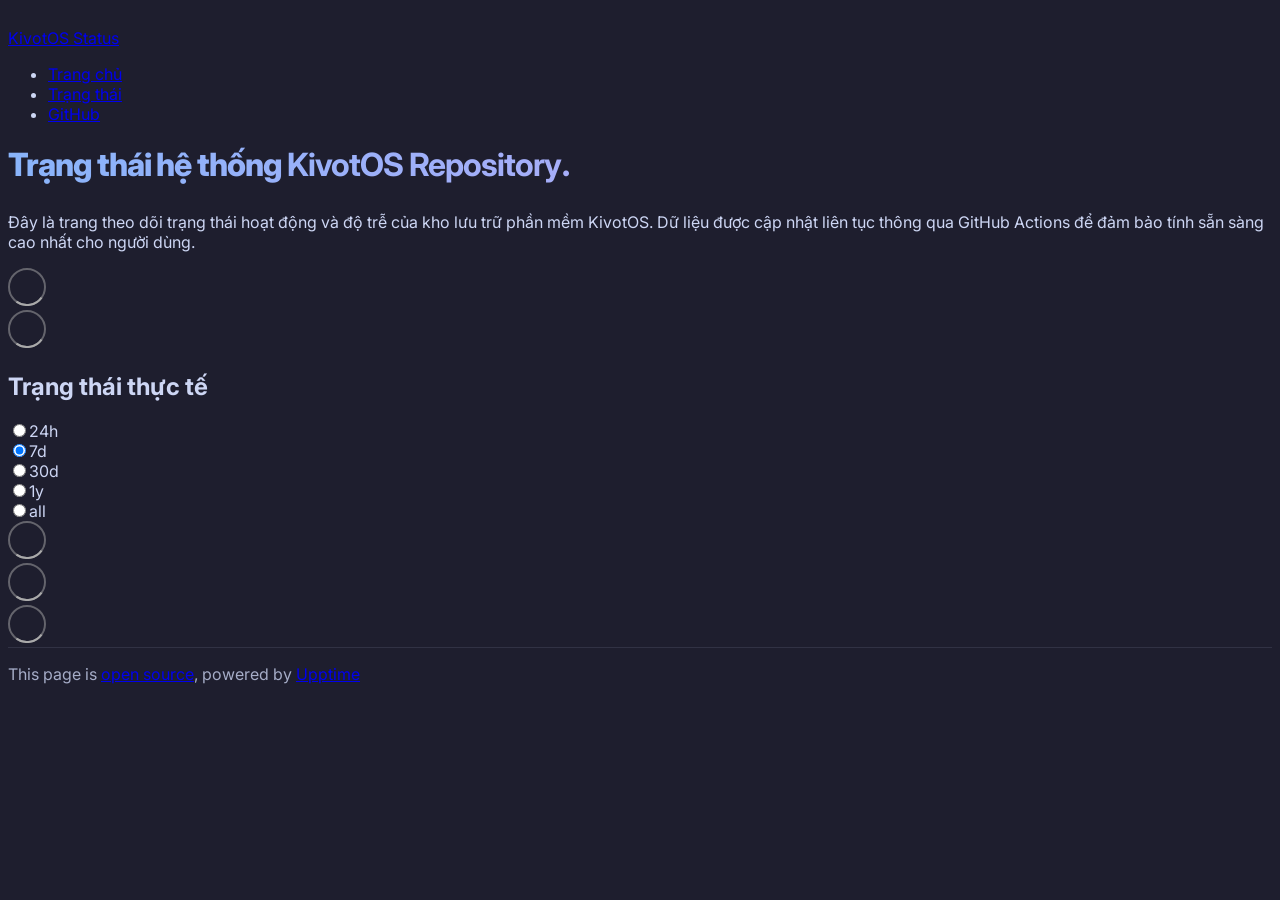
==== commit 53a1f160: "deploy: 82b4d47a5ed5230d4b2eaf66c3c0c385a2e14c17" ====
--- a/index.html
+++ b/index.html
@@ -1,4 +1,4 @@
-<!DOCTYPE html> <html lang=en> <head> <meta charset=utf-8> <meta content="width=device-width,initial-scale=1" name=viewport> <meta content=#333333 name=theme-color> <base href=/KivotOS-status/ > <link href=manifest.json rel=manifest crossorigin=use-credentials> <script>__SAPPER__={baseUrl:"/KivotOS-status",preloaded:[void 0,{}]};if('serviceWorker' in navigator)navigator.serviceWorker.register('/KivotOS-status/service-worker.js');(function(){try{eval("async function x(){}");var main="/KivotOS-status/client/client.4b8d1cd5.js"}catch(e){main="/KivotOS-status/client/legacy/client.669ba2bd.js"};var s=document.createElement("script");try{new Function("if(0)import('')")();s.src=main;s.type="module";s.crossOrigin="use-credentials";}catch(e){s.src="/KivotOS-status/client/shimport@2.0.5.js";s.setAttribute("data-main",main);}document.head.appendChild(s);}());</script> <link href=client/client-31a52aa5.css rel=stylesheet><link href=client/createOctokit-a85f76c7.css rel=stylesheet><link href=client/index-b0b6455a.css rel=stylesheet> <title>KivotOS Status</title><link href=https://fonts.googleapis.com rel=preconnect> <link href=https://fonts.gstatic.com rel=preconnect crossorigin> <link href="https://fonts.googleapis.com/css2?family=Inter:wght@400;600;800&display=swap" rel=stylesheet> <link href=https://kivot-os.github.io/KivotOS-status/kivotos-theme.css rel=stylesheet><link href=https://Kivot-OS.github.io/KivotOS-status/global.css rel=stylesheet><link href=https://raw.githubusercontent.com/upptime/upptime/master/assets/upptime-icon.svg rel=icon type=image/svg><link href=/logo-192.png rel=icon type=image/png><script>console.log("%c Kivot-OS %c System Operational ", "background:#89b4fa; color:#11111b; padding:2px 5px; border-radius:3px 0 0 3px; font-weight:bold;", "background:#313244; color:#cdd6f4; padding:2px 5px; border-radius:0 3px 3px 0;");
+<!DOCTYPE html> <html lang=en> <head> <meta charset=utf-8> <meta content="width=device-width,initial-scale=1" name=viewport> <meta content=#333333 name=theme-color> <base href=/KivotOS-status/ > <link href=manifest.json rel=manifest crossorigin=use-credentials> <script>__SAPPER__={baseUrl:"/KivotOS-status",preloaded:[void 0,{}]};if('serviceWorker' in navigator)navigator.serviceWorker.register('/KivotOS-status/service-worker.js');(function(){try{eval("async function x(){}");var main="/KivotOS-status/client/client.4b8d1cd5.js"}catch(e){main="/KivotOS-status/client/legacy/client.a0a69d4b.js"};var s=document.createElement("script");try{new Function("if(0)import('')")();s.src=main;s.type="module";s.crossOrigin="use-credentials";}catch(e){s.src="/KivotOS-status/client/shimport@2.0.5.js";s.setAttribute("data-main",main);}document.head.appendChild(s);}());</script> <link href=client/client-31a52aa5.css rel=stylesheet><link href=client/createOctokit-a85f76c7.css rel=stylesheet><link href=client/index-b0b6455a.css rel=stylesheet> <title>KivotOS Status</title><link href=https://fonts.googleapis.com rel=preconnect> <link href=https://fonts.gstatic.com rel=preconnect crossorigin> <link href="https://fonts.googleapis.com/css2?family=Inter:wght@400;600;800&display=swap" rel=stylesheet> <link href=https://kivot-os.github.io/KivotOS-status/kivotos-theme.css rel=stylesheet><link href=https://Kivot-OS.github.io/KivotOS-status/global.css rel=stylesheet><link href=https://raw.githubusercontent.com/upptime/upptime/master/assets/upptime-icon.svg rel=icon type=image/svg><link href=/logo-192.png rel=icon type=image/png><script>console.log("%c Kivot-OS %c System Operational ", "background:#89b4fa; color:#11111b; padding:2px 5px; border-radius:3px 0 0 3px; font-weight:bold;", "background:#313244; color:#cdd6f4; padding:2px 5px; border-radius:0 3px 3px 0;");
 window.addEventListener('scroll', () => {
   const header = document.getElementById('repo-branding');
   if (window.scrollY > 20) {
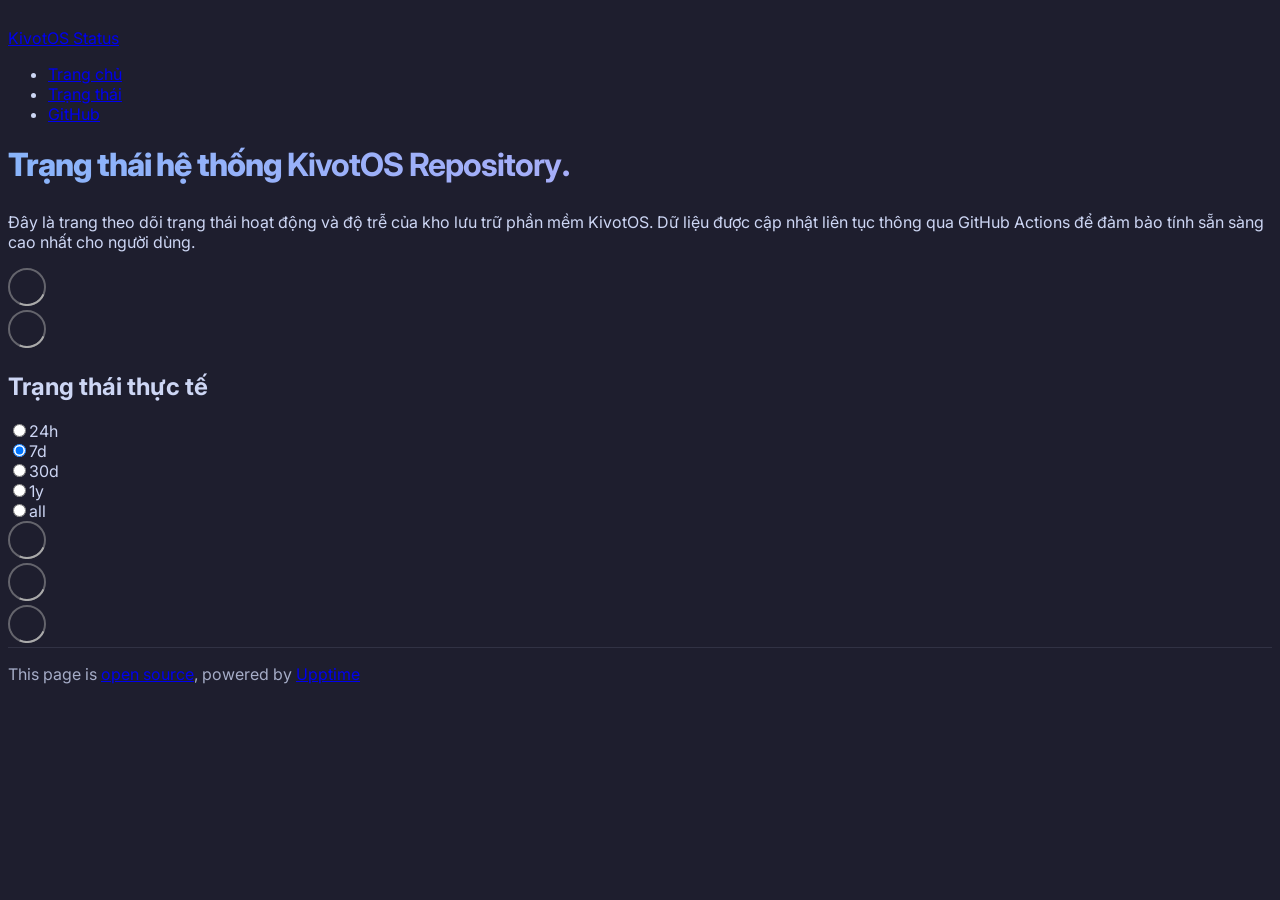
==== commit 024f3b09: "deploy: 5a14794d4e796d641851f8b0ee509bbb22a24303" ====
--- a/index.html
+++ b/index.html
@@ -1,4 +1,4 @@
-<!DOCTYPE html> <html lang=en> <head> <meta charset=utf-8> <meta content="width=device-width,initial-scale=1" name=viewport> <meta content=#333333 name=theme-color> <base href=/KivotOS-status/ > <link href=manifest.json rel=manifest crossorigin=use-credentials> <script>__SAPPER__={baseUrl:"/KivotOS-status",preloaded:[void 0,{}]};if('serviceWorker' in navigator)navigator.serviceWorker.register('/KivotOS-status/service-worker.js');(function(){try{eval("async function x(){}");var main="/KivotOS-status/client/client.4b8d1cd5.js"}catch(e){main="/KivotOS-status/client/legacy/client.a0a69d4b.js"};var s=document.createElement("script");try{new Function("if(0)import('')")();s.src=main;s.type="module";s.crossOrigin="use-credentials";}catch(e){s.src="/KivotOS-status/client/shimport@2.0.5.js";s.setAttribute("data-main",main);}document.head.appendChild(s);}());</script> <link href=client/client-31a52aa5.css rel=stylesheet><link href=client/createOctokit-a85f76c7.css rel=stylesheet><link href=client/index-b0b6455a.css rel=stylesheet> <title>KivotOS Status</title><link href=https://fonts.googleapis.com rel=preconnect> <link href=https://fonts.gstatic.com rel=preconnect crossorigin> <link href="https://fonts.googleapis.com/css2?family=Inter:wght@400;600;800&display=swap" rel=stylesheet> <link href=https://kivot-os.github.io/KivotOS-status/kivotos-theme.css rel=stylesheet><link href=https://Kivot-OS.github.io/KivotOS-status/global.css rel=stylesheet><link href=https://raw.githubusercontent.com/upptime/upptime/master/assets/upptime-icon.svg rel=icon type=image/svg><link href=/logo-192.png rel=icon type=image/png><script>console.log("%c Kivot-OS %c System Operational ", "background:#89b4fa; color:#11111b; padding:2px 5px; border-radius:3px 0 0 3px; font-weight:bold;", "background:#313244; color:#cdd6f4; padding:2px 5px; border-radius:0 3px 3px 0;");
+<!DOCTYPE html> <html lang=en> <head> <meta charset=utf-8> <meta content="width=device-width,initial-scale=1" name=viewport> <meta content=#333333 name=theme-color> <base href=/KivotOS-status/ > <link href=manifest.json rel=manifest crossorigin=use-credentials> <script>__SAPPER__={baseUrl:"/KivotOS-status",preloaded:[void 0,{}]};if('serviceWorker' in navigator)navigator.serviceWorker.register('/KivotOS-status/service-worker.js');(function(){try{eval("async function x(){}");var main="/KivotOS-status/client/client.4b8d1cd5.js"}catch(e){main="/KivotOS-status/client/legacy/client.669ba2bd.js"};var s=document.createElement("script");try{new Function("if(0)import('')")();s.src=main;s.type="module";s.crossOrigin="use-credentials";}catch(e){s.src="/KivotOS-status/client/shimport@2.0.5.js";s.setAttribute("data-main",main);}document.head.appendChild(s);}());</script> <link href=client/client-31a52aa5.css rel=stylesheet><link href=client/createOctokit-a85f76c7.css rel=stylesheet><link href=client/index-b0b6455a.css rel=stylesheet> <title>KivotOS Status</title><link href=https://fonts.googleapis.com rel=preconnect> <link href=https://fonts.gstatic.com rel=preconnect crossorigin> <link href="https://fonts.googleapis.com/css2?family=Inter:wght@400;600;800&display=swap" rel=stylesheet> <link href=https://kivot-os.github.io/KivotOS-status/kivotos-theme.css rel=stylesheet><link href=https://Kivot-OS.github.io/KivotOS-status/global.css rel=stylesheet><link href=https://raw.githubusercontent.com/upptime/upptime/master/assets/upptime-icon.svg rel=icon type=image/svg><link href=/logo-192.png rel=icon type=image/png><script>console.log("%c Kivot-OS %c System Operational ", "background:#89b4fa; color:#11111b; padding:2px 5px; border-radius:3px 0 0 3px; font-weight:bold;", "background:#313244; color:#cdd6f4; padding:2px 5px; border-radius:0 3px 3px 0;");
 window.addEventListener('scroll', () => {
   const header = document.getElementById('repo-branding');
   if (window.scrollY > 20) {
